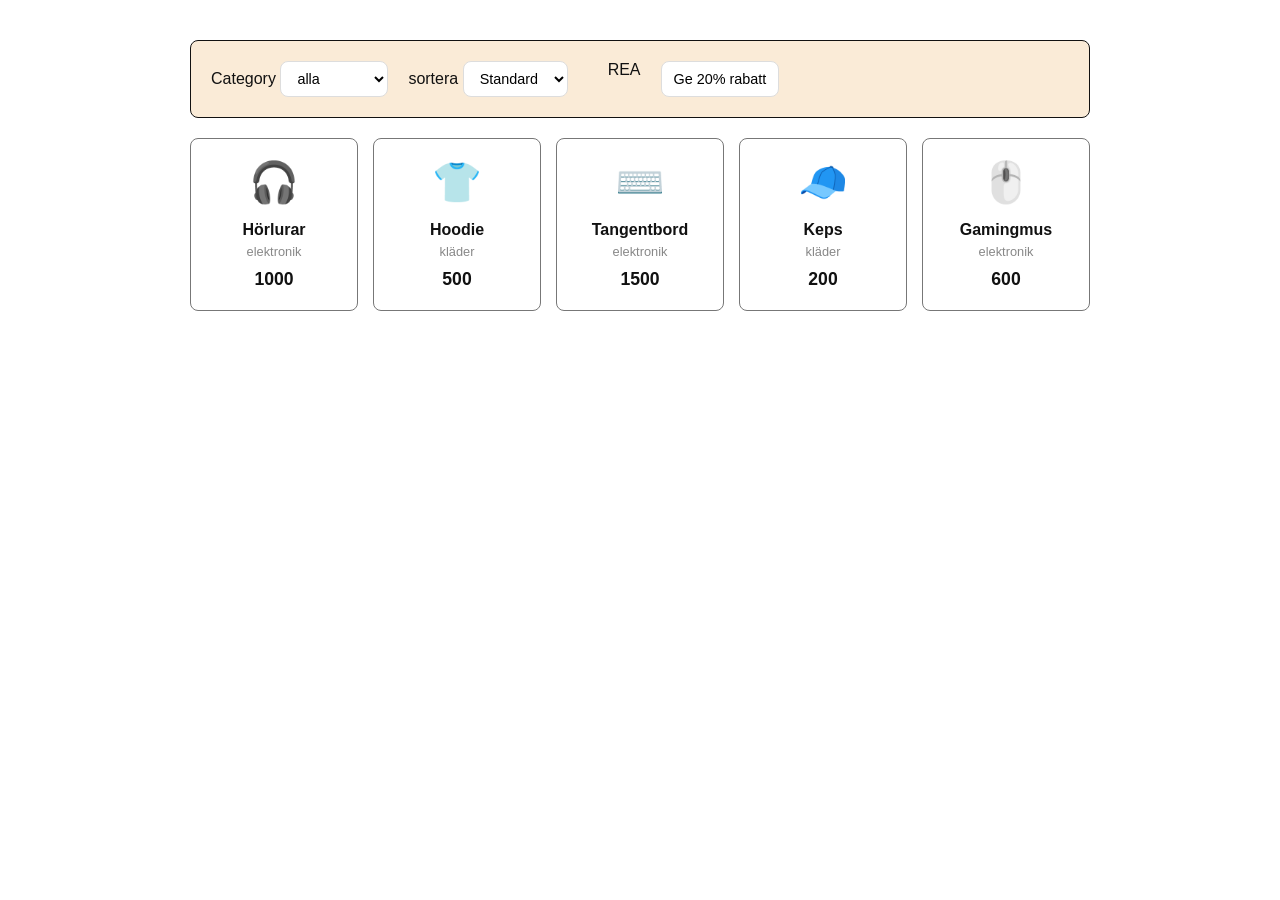
==== produktsida/index.html @ 4b6c662f "produktsida" ====
<!DOCTYPE html>
<html lang="en">
<head>
    <meta charset="UTF-8">
    <meta name="viewport" content="width=device-width, initial-scale=1.0">
    <title>Produktsida</title>
    <link rel="stylesheet" href="index.css">
    <script defer src="index.js"></script>
</head>
<body>
    <div class="container">
        <div class="controls">
            <!-- filtrera kategori -->
            <div class="control-iteam">
                <label>Category</label>
                <select id="filter-category">
                    <option value="alla">alla</option>
                    <option value="elektronik">elektronik</option>
                    <option value="kläder">kläder</option>
                </select>
            </div> 
            <!-- sortera pris -->
            <div class="control-iteam">
                <label>sortera</label>
                <select id="sort-price">
                    <option value="standard">Standard</option>
                    <option value="low-high">Low-high</option>
                    <option value="high-low">High-low</option>
                </select>
            </div> 
              <!-- rabettera pris -->
            <div class="control-iteam"></div> 
            <label>REA</label>
            <button id="btn-discount">Ge 20% rabatt</button>
        </div>

        <!-- products comes in via JS -->
        <div id="product-container" class="product-container"></div>
    </div>

</body>
</html>
---- produktsida/index.css ----
* {
    box-sizing: border-box;
    margin: 0;
    padding: 0;
    font-family: Arial, Helvetica, sans-serif;
}

body {
    color: #111111;
    padding: 40px 20px;
}

.container {
    max-width: 900px;
    margin: auto;
    
}

.controls {
    display: flex;
    gap: 20px; 
    padding: 20px;
    border: 1px solid #111111;
    border-radius: 8px;
    background-color: antiquewhite;
    margin-bottom: 20px;
}

.control-item {
    display: flex;
    flex-direction: column;
    gap:5px;
    font-size: 0.85rem;
    color: #666666; 
}

select, button {
    padding: 8px 12px;
    border: 1px solid #dddddd;
    border-radius: 8px;
    background-color: white;
    font-size: 0.9rem;
    cursor: pointer;
}

button:hover {
    background-color: #eeeeee;
}

.product-container {
    display: flex;
    gap: 15px;
}

.product-card {
    border: 1px solid #777777;
    border-radius: 8px;
    padding: 20px;
    text-align: center;
    width: 200px;
}

.product-icon {
    font-size: 2.5rem;
    margin-bottom: 15px;
}

.product-name {
    font-weight: 600;
    margin-bottom: 5px;

}

.product-category {
    font-size: 0.8rem;
    color: #888888;
    margin-bottom: 10px;
}

.product-price {
    font-weight: 800;
    font-size: 1.1rem;
}
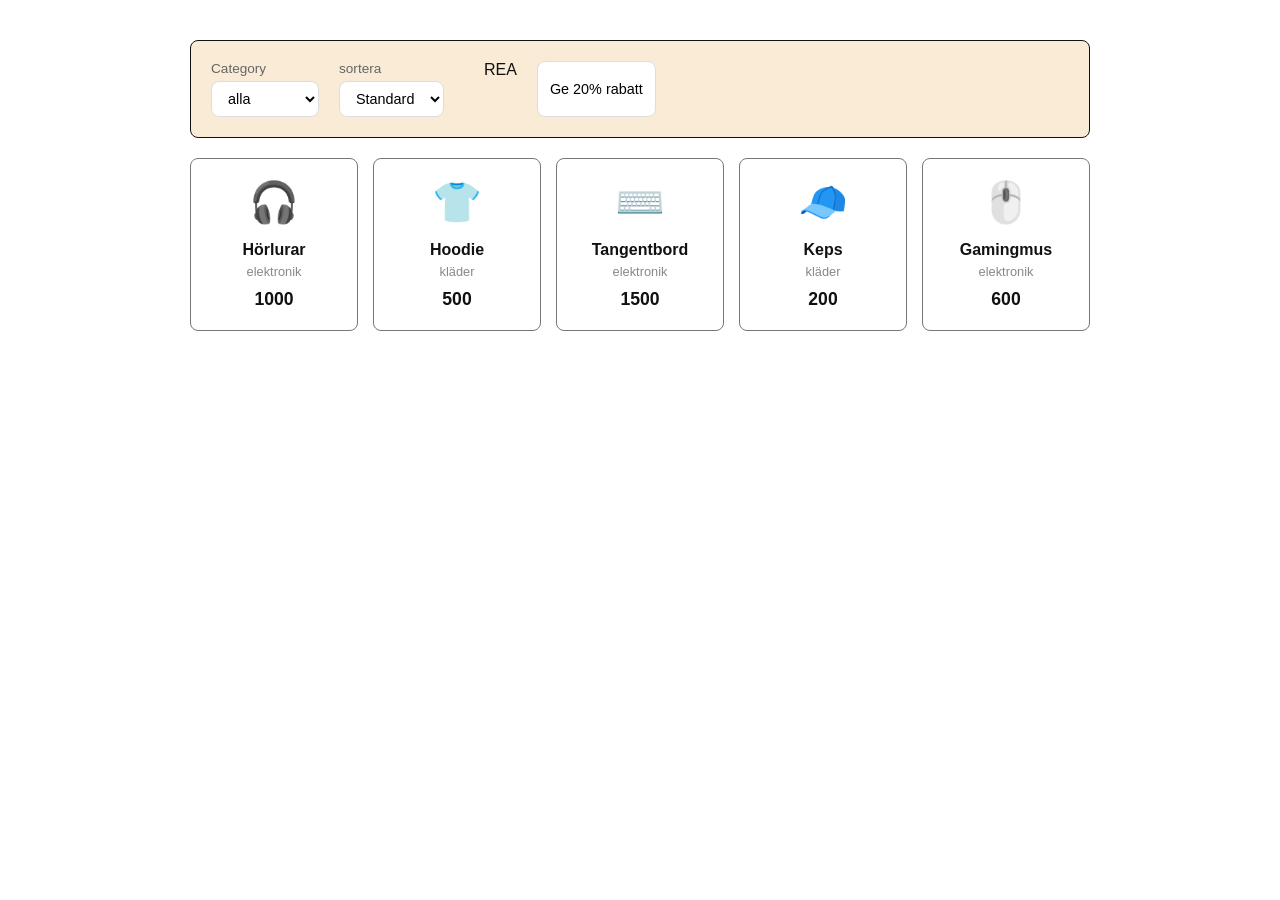
==== commit 5b6a0766: "övningar" ====
--- a/produktsida/index.html
+++ b/produktsida/index.html
@@ -11,7 +11,7 @@
     <div class="container">
         <div class="controls">
             <!-- filtrera kategori -->
-            <div class="control-iteam">
+            <div class="control-item">
                 <label>Category</label>
                 <select id="filter-category">
                     <option value="alla">alla</option>
@@ -20,7 +20,7 @@
                 </select>
             </div> 
             <!-- sortera pris -->
-            <div class="control-iteam">
+            <div class="control-item">
                 <label>sortera</label>
                 <select id="sort-price">
                     <option value="standard">Standard</option>
